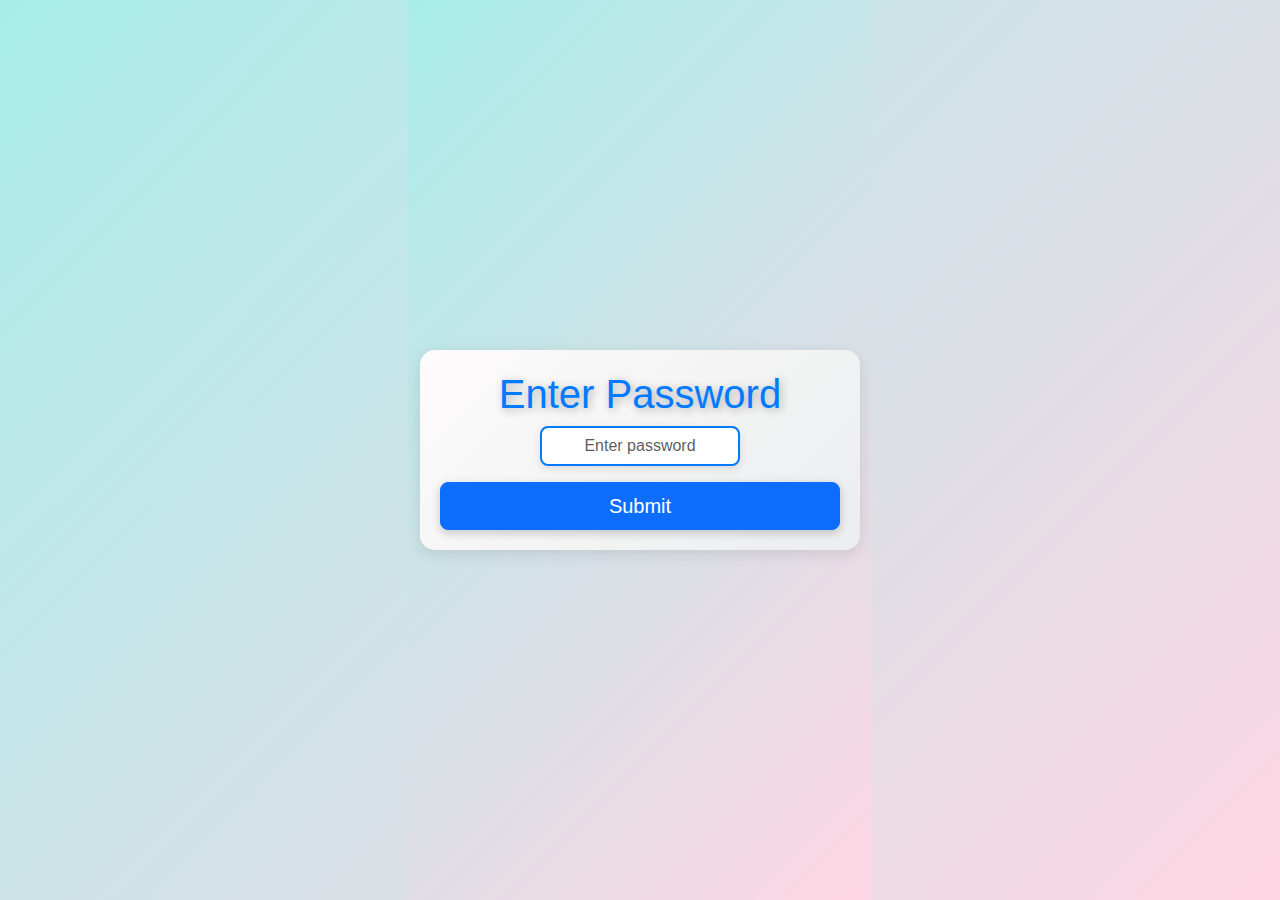
==== index.html @ 619e5683 "Add files via upload" ====
<!DOCTYPE html>
<html lang="en">
<head>
    <meta charset="UTF-8">
    <meta name="viewport" content="width=device-width, initial-scale=1.0">
    <title>Friends' Quoteboard</title>
    <link href="https://cdn.jsdelivr.net/npm/bootstrap@5.3.0/dist/css/bootstrap.min.css" rel="stylesheet">
    <link rel="stylesheet" href="styles.css">
</head>
<body>
    <!-- Password Page -->
    <div id="password-page" class="container text-center">
        <div class="card">
            <h1>Enter Password</h1>
            <input type="password" id="password" class="form-control w-50 mx-auto text-center mb-3" placeholder="Enter password">
            <button class="btn btn-primary btn-lg" onclick="checkPassword()">Submit</button>
        </div>
    </div>

    <!-- Quote Board Page -->
    <div id="quote-board" class="container text-center" style="display: none;">
        <h1>Friends' Quoteboard</h1>
        <select id="filter-select" class="form-select" onchange="filterQuotes()">
            <option value="">All</option>
        </select>
        <div id="quotes-container" class="mt-3"></div>
    </div>

    <script src="https://cdn.jsdelivr.net/npm/bootstrap@5.3.0/dist/js/bootstrap.bundle.min.js"></script>
    <script src="script.js"></script>
</body>
</html>
---- styles.css ----
/* General Styles for the Entire Page */
html, body {
    /* Ensure the background gradient fills the entire viewport */
    height: 100%;
    margin: 0;
    padding: 0;
    background: linear-gradient(135deg, #a8edea 0%, #fed6e3 100%);
    font-family: 'Arial', sans-serif; /* Use a clean, modern font */
    color: #333; /* Default text color */
    display: flex;
    justify-content: center;
    align-items: center;
}

/* Container for Main Content */
.container {
    /* Center content and control its maximum width */
        display: flex;
        justify-content: center; /* Center children horizontally */
        align-items: center; /* Center children vertically */ 
}

/* Styling for All Cards (Used on Both Pages) */
.card {
    border: none; /* Remove default border */
    border-radius: 15px; /* Rounded corners */
    box-shadow: 0 4px 15px rgba(0, 0, 0, 0.1); /* Soft shadow for depth */
    background: linear-gradient(135deg, #fdfbfb 0%, #ebedee 100%); /* Subtle gradient for card background */
    padding: 20px;
}

/* Password Page Styles */
#password-page h1 {
    /* Title Styling */
    width: 400px;
    text-shadow: 2px 2px 8px rgba(0, 0, 0, 0.3); /* Add shadow for emphasis */
    color: #007bff; /* Primary color for text */
}

#password-page input {
    /* Styling for the password input field */
    box-shadow: 0 3px 10px rgba(0, 0, 0, 0.1); /* Add subtle shadow */
    border-radius: 8px; /* Rounded corners */
    border: 2px solid #007bff; /* Primary blue border */
    text-align: center; /* Center the text inside the input */
}

#password-page input:focus {
    /* Focus effect for input */
    border-color: #0056b3; /* Darker blue border on focus */
    box-shadow: 0 0 8px rgba(0, 123, 255, 0.5); /* Glow effect */
}

.btn {
    /* Styling for buttons (Submit button on Password Page) */
    box-shadow: 0 3px 10px rgba(0, 0, 0, 0.2); /* Add shadow */
    transition: transform 0.2s, box-shadow 0.2s; /* Smooth hover effect */
}

.btn:hover {
    /* Hover effect for buttons */
    transform: scale(1.05); /* Slightly enlarge the button */
    box-shadow: 0 5px 15px rgba(0, 0, 0, 0.3); /* Add a more prominent shadow */
}

/* Quote Board Section */
#quote-board h1 {
    /* Title styling for the Quote Board */
    text-shadow: 2px 2px 8px rgba(0, 0, 0, 0.3);
    color: #007bff;
    margin-bottom: 20px;
}

#filter-select {
    /* Styling for the dropdown filter */
    max-width: 400px; /* Limit the width of the dropdown */
    margin: 20px auto; /* Center the dropdown */
    border-radius: 8px; /* Rounded corners */
    border: 2px solid #007bff; /* Primary blue border */
    box-shadow: 0 3px 10px rgba(0, 0, 0, 0.1); /* Subtle shadow */
    transition: border-color 0.3s, box-shadow 0.3s; /* Smooth focus effect */
}

#filter-select:focus {
    /* Focus effect for dropdown */
    border-color: #0056b3;
    box-shadow: 0 0 8px rgba(0, 123, 255, 0.5);
}

#quotes-container {
    /* Styling for the scrollable box */
    max-height: 1000px; /* Increase the height for more content */
    width: 1000px;
    overflow-y: auto; /* Enable vertical scrolling */
    padding: 20px; /* Add padding inside the box */
    border-radius: 15px; /* Rounded corners */
    border: 2px solid #007bff; /* Blue border */
    background-color: #f8f9fa; /* Light background for contrast */
    box-shadow: 0 4px 15px rgba(0, 0, 0, 0.1); /* Subtle shadow */
    margin-top: 20px; /* Space above the box */
    margin-left: auto; /* Push the box to the right */
    margin-right: auto; /* Push the box back to the left */
}

/* Individual Quote Styles */
.quote {
    /* Styling for each quote box */
    border: 2px solid #17a2b8; /* Teal border */
    border-radius: 15px; /* Rounded corners */
    padding: 20px; /* Space inside the quote box */
    background: linear-gradient(135deg, #f9f9f9 0%, #e0f7fa 100%); /* Soft gradient background */
    box-shadow: 0 4px 15px rgba(0, 0, 0, 0.2); /* Add depth with a shadow */
    margin-bottom: 15px; /* Space between quotes */
    transition: transform 0.3s, box-shadow 0.3s; /* Smooth hover effect */
}

.quote:hover {
    /* Hover effect for each quote */
    transform: scale(1.05); /* Slightly enlarge the quote */
    box-shadow: 0 6px 20px rgba(0, 0, 0, 0.3); /* Add a more prominent shadow */
}

.quote h3 {
    /* Styling for the quote text */
    font-size: 1.5rem; /* Larger text size */
    font-weight: bold;
    color: #007bff; /* Primary blue color */
    margin-bottom: 10px; /* Space below the quote text */
}

.quote p {
    /* Styling for the author text */
    font-size: 1.2rem; /* Slightly smaller than the quote */
    color: #495057; /* Muted color for contrast */
    font-style: italic; /* Italicize the author name */
}
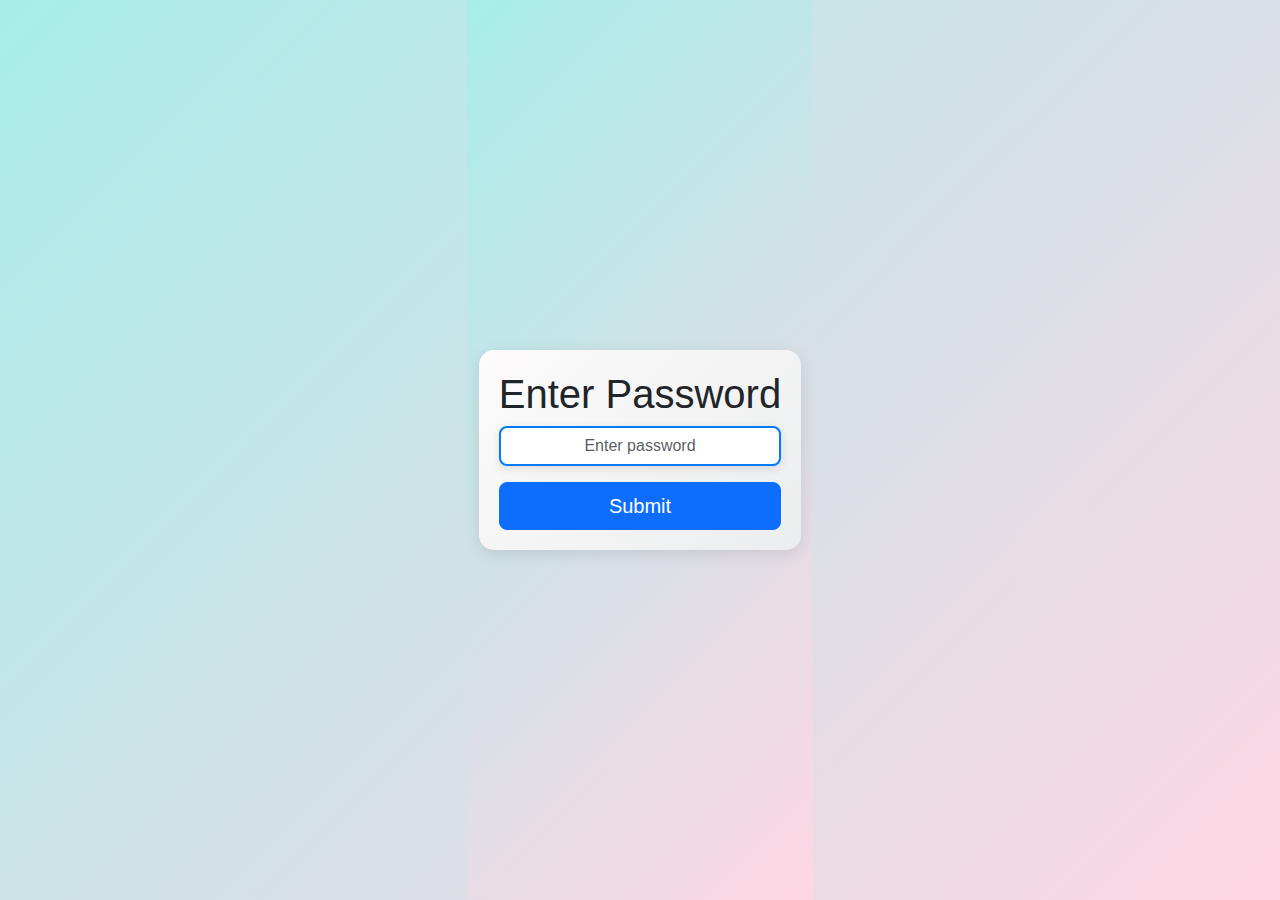
==== commit c7581921: "seperated password page and quote page" ====
--- a/index.html
+++ b/index.html
@@ -3,30 +3,38 @@
 <head>
     <meta charset="UTF-8">
     <meta name="viewport" content="width=device-width, initial-scale=1.0">
-    <title>Friends' Quoteboard</title>
+    <title>Enter Password</title>
     <link href="https://cdn.jsdelivr.net/npm/bootstrap@5.3.0/dist/css/bootstrap.min.css" rel="stylesheet">
     <link rel="stylesheet" href="styles.css">
 </head>
 <body>
-    <!-- Password Page -->
     <div id="password-page" class="container text-center">
         <div class="card">
             <h1>Enter Password</h1>
-            <input type="password" id="password" class="form-control w-50 mx-auto text-center mb-3" placeholder="Enter password">
+            <input type="password" id="password" class="form-control mx-auto text-center mb-3" placeholder="Enter password">
             <button class="btn btn-primary btn-lg" onclick="checkPassword()">Submit</button>
         </div>
     </div>
 
-    <!-- Quote Board Page -->
-    <div id="quote-board" class="container text-center" style="display: none;">
-        <h1>Friends' Quoteboard</h1>
-        <select id="filter-select" class="form-select" onchange="filterQuotes()">
-            <option value="">All</option>
-        </select>
-        <div id="quotes-container" class="mt-3"></div>
-    </div>
+    <script>
+        function checkPassword() {
+            const correctPassword = "friendspassword"; // Replace with your password
+            const userPassword = document.getElementById("password").value;
 
-    <script src="https://cdn.jsdelivr.net/npm/bootstrap@5.3.0/dist/js/bootstrap.bundle.min.js"></script>
-    <script src="script.js"></script>
+            if (userPassword === correctPassword) {
+                window.location.href = "quotes.html"; // Redirect to the quotes page
+            } else {
+                alert("Incorrect password. Please try again.");
+            }
+        }
+
+        // Allow Enter key to submit password
+        document.getElementById("password").addEventListener("keypress", function (event) {
+            if (event.key === "Enter") {
+                event.preventDefault();
+                checkPassword();
+            }
+        });
+    </script>
 </body>
 </html>
--- a/styles.css
+++ b/styles.css
@@ -1,136 +1,62 @@
-/* General Styles for the Entire Page */
+/* General Styles */
 html, body {
-    /* Ensure the background gradient fills the entire viewport */
     height: 100%;
     margin: 0;
     padding: 0;
     background: linear-gradient(135deg, #a8edea 0%, #fed6e3 100%);
-    font-family: 'Arial', sans-serif; /* Use a clean, modern font */
-    color: #333; /* Default text color */
+    font-family: 'Arial', sans-serif;
+    color: #333;
     display: flex;
     justify-content: center;
     align-items: center;
 }
 
-/* Container for Main Content */
 .container {
-    /* Center content and control its maximum width */
-        display: flex;
-        justify-content: center; /* Center children horizontally */
-        align-items: center; /* Center children vertically */ 
+    width: 100%;
+    max-width: 500px; /* Adjusted for smaller screens */
+    margin: 0 auto;
 }
 
-/* Styling for All Cards (Used on Both Pages) */
+/* Card Style */
 .card {
-    border: none; /* Remove default border */
-    border-radius: 15px; /* Rounded corners */
-    box-shadow: 0 4px 15px rgba(0, 0, 0, 0.1); /* Soft shadow for depth */
-    background: linear-gradient(135deg, #fdfbfb 0%, #ebedee 100%); /* Subtle gradient for card background */
+    border: none;
+    border-radius: 15px;
+    box-shadow: 0 4px 15px rgba(0, 0, 0, 0.1);
+    background: linear-gradient(135deg, #fdfbfb 0%, #ebedee 100%);
     padding: 20px;
+    width: 100%; /* Full width on smaller screens */
 }
 
-/* Password Page Styles */
-#password-page h1 {
-    /* Title Styling */
-    width: 400px;
-    text-shadow: 2px 2px 8px rgba(0, 0, 0, 0.3); /* Add shadow for emphasis */
-    color: #007bff; /* Primary color for text */
-}
-
+/* Password Input Field */
 #password-page input {
-    /* Styling for the password input field */
-    box-shadow: 0 3px 10px rgba(0, 0, 0, 0.1); /* Add subtle shadow */
-    border-radius: 8px; /* Rounded corners */
-    border: 2px solid #007bff; /* Primary blue border */
-    text-align: center; /* Center the text inside the input */
+    width: 100%; /* Responsive width for small devices */
+    box-shadow: 0 3px 10px rgba(0, 0, 0, 0.1);
+    border-radius: 8px;
+    border: 2px solid #007bff;
+    text-align: center;
 }
 
 #password-page input:focus {
-    /* Focus effect for input */
-    border-color: #0056b3; /* Darker blue border on focus */
-    box-shadow: 0 0 8px rgba(0, 123, 255, 0.5); /* Glow effect */
-}
-
-.btn {
-    /* Styling for buttons (Submit button on Password Page) */
-    box-shadow: 0 3px 10px rgba(0, 0, 0, 0.2); /* Add shadow */
-    transition: transform 0.2s, box-shadow 0.2s; /* Smooth hover effect */
-}
-
-.btn:hover {
-    /* Hover effect for buttons */
-    transform: scale(1.05); /* Slightly enlarge the button */
-    box-shadow: 0 5px 15px rgba(0, 0, 0, 0.3); /* Add a more prominent shadow */
-}
-
-/* Quote Board Section */
-#quote-board h1 {
-    /* Title styling for the Quote Board */
-    text-shadow: 2px 2px 8px rgba(0, 0, 0, 0.3);
-    color: #007bff;
-    margin-bottom: 20px;
-}
-
-#filter-select {
-    /* Styling for the dropdown filter */
-    max-width: 400px; /* Limit the width of the dropdown */
-    margin: 20px auto; /* Center the dropdown */
-    border-radius: 8px; /* Rounded corners */
-    border: 2px solid #007bff; /* Primary blue border */
-    box-shadow: 0 3px 10px rgba(0, 0, 0, 0.1); /* Subtle shadow */
-    transition: border-color 0.3s, box-shadow 0.3s; /* Smooth focus effect */
-}
-
-#filter-select:focus {
-    /* Focus effect for dropdown */
     border-color: #0056b3;
     box-shadow: 0 0 8px rgba(0, 123, 255, 0.5);
 }
 
+/* Quotes Container */
 #quotes-container {
-    /* Styling for the scrollable box */
-    max-height: 1000px; /* Increase the height for more content */
-    width: 1000px;
-    overflow-y: auto; /* Enable vertical scrolling */
-    padding: 20px; /* Add padding inside the box */
-    border-radius: 15px; /* Rounded corners */
-    border: 2px solid #007bff; /* Blue border */
-    background-color: #f8f9fa; /* Light background for contrast */
-    box-shadow: 0 4px 15px rgba(0, 0, 0, 0.1); /* Subtle shadow */
-    margin-top: 20px; /* Space above the box */
-    margin-left: auto; /* Push the box to the right */
-    margin-right: auto; /* Push the box back to the left */
+    max-height: 500px;
+    width: 100%;
+    overflow-y: auto;
+    padding: 20px;
+    border-radius: 15px;
+    border: 2px solid #007bff;
+    background-color: #f8f9fa;
+    box-shadow: 0 4px 15px rgba(0, 0, 0, 0.1);
 }
 
-/* Individual Quote Styles */
-.quote {
-    /* Styling for each quote box */
-    border: 2px solid #17a2b8; /* Teal border */
-    border-radius: 15px; /* Rounded corners */
-    padding: 20px; /* Space inside the quote box */
-    background: linear-gradient(135deg, #f9f9f9 0%, #e0f7fa 100%); /* Soft gradient background */
-    box-shadow: 0 4px 15px rgba(0, 0, 0, 0.2); /* Add depth with a shadow */
-    margin-bottom: 15px; /* Space between quotes */
-    transition: transform 0.3s, box-shadow 0.3s; /* Smooth hover effect */
+/* Responsive Adjustments */
+@media screen and (max-width: 768px) {
+    #password-page input,
+    #quotes-container {
+        max-width: 90%; /* Fit within smaller screens */
+    }
 }
-
-.quote:hover {
-    /* Hover effect for each quote */
-    transform: scale(1.05); /* Slightly enlarge the quote */
-    box-shadow: 0 6px 20px rgba(0, 0, 0, 0.3); /* Add a more prominent shadow */
-}
-
-.quote h3 {
-    /* Styling for the quote text */
-    font-size: 1.5rem; /* Larger text size */
-    font-weight: bold;
-    color: #007bff; /* Primary blue color */
-    margin-bottom: 10px; /* Space below the quote text */
-}
-
-.quote p {
-    /* Styling for the author text */
-    font-size: 1.2rem; /* Slightly smaller than the quote */
-    color: #495057; /* Muted color for contrast */
-    font-style: italic; /* Italicize the author name */
-}
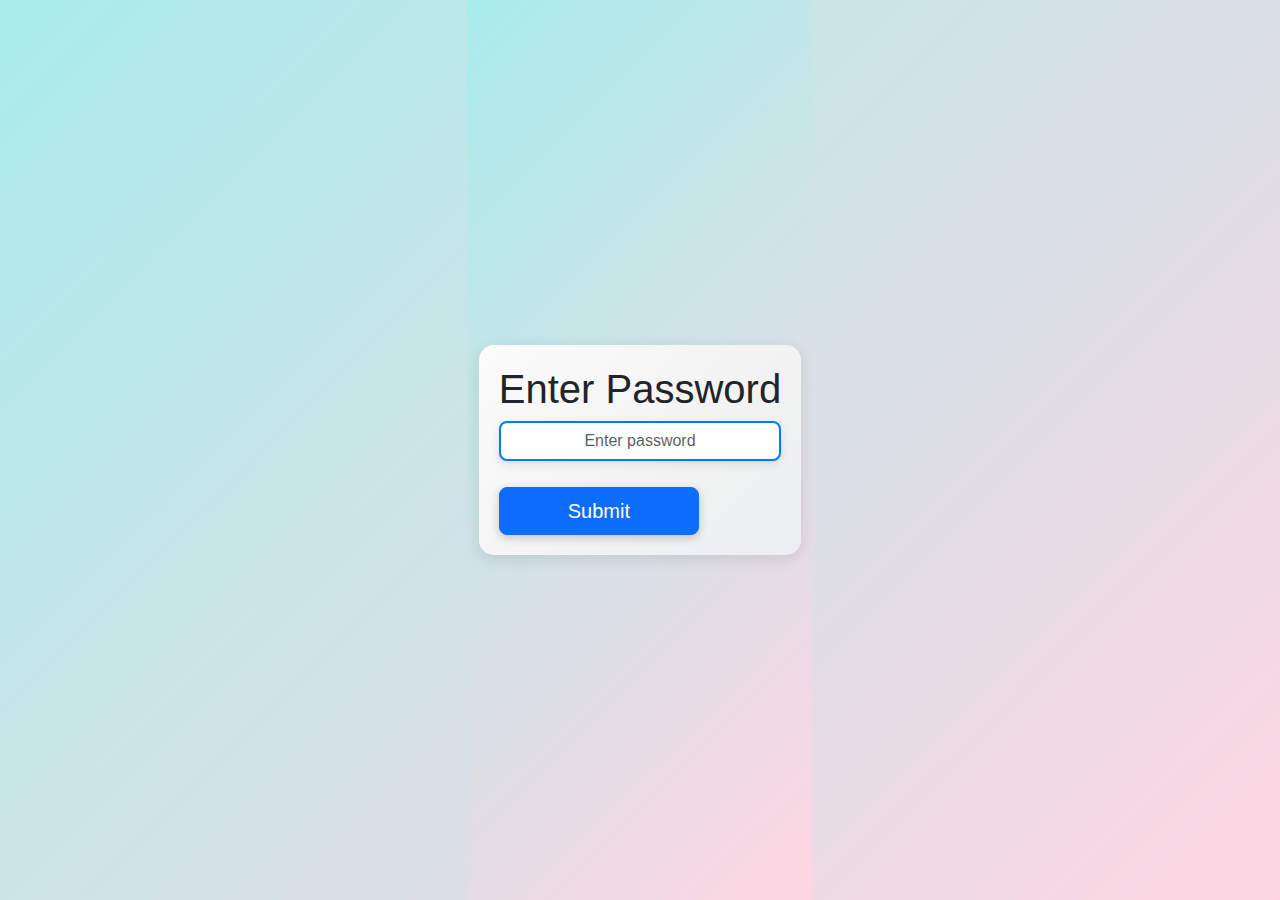
==== commit d58ac069: "Update index.html" ====
--- a/index.html
+++ b/index.html
@@ -5,7 +5,7 @@
     <meta name="viewport" content="width=device-width, initial-scale=1.0">
     <title>Enter Password</title>
     <link href="https://cdn.jsdelivr.net/npm/bootstrap@5.3.0/dist/css/bootstrap.min.css" rel="stylesheet">
-    <link rel="stylesheet" href="styles.css">
+    <link rel="stylesheet" href="index-styles.css">
 </head>
 <body>
     <div id="password-page" class="container text-center">
@@ -18,7 +18,7 @@
 
     <script>
         function checkPassword() {
-            const correctPassword = "friendspassword"; // Replace with your password
+            const correctPassword = "Perchance"; // Replace with your password
             const userPassword = document.getElementById("password").value;
 
             if (userPassword === correctPassword) {
--- a/index-styles.css
+++ b/index-styles.css
@@ -0,0 +1,60 @@
+/* General Styles for Password Page */
+html, body {
+    height: 100%;
+    margin: 0;
+    padding: 0;
+    background: linear-gradient(135deg, #a8edea 0%, #fed6e3 100%);
+    font-family: 'Arial', sans-serif;
+    color: #333;
+    display: flex;
+    justify-content: center;
+    align-items: center;
+}
+
+/* Container for the Password Card */
+.container {
+    width: 100%;
+    max-width: 500px; /* Adjust for smaller screens */
+    margin: 0 auto;
+}
+
+/* Password Card Styling */
+.card {
+    border: none;
+    border-radius: 15px;
+    box-shadow: 0 4px 15px rgba(0, 0, 0, 0.1);
+    background: linear-gradient(135deg, #fdfbfb 0%, #ebedee 100%);
+    padding: 20px;
+    width: 100%; /* Full width on smaller screens */
+    text-align: center;
+}
+
+/* Password Input Field */
+#password-page input {
+    width: 100%; /* Responsive width for small devices */
+    max-width: 400px; /* Limit input width */
+    box-shadow: 0 3px 10px rgba(0, 0, 0, 0.1);
+    border-radius: 8px;
+    border: 2px solid #007bff;
+    text-align: center;
+    margin: 0 auto;
+}
+
+#password-page input:focus {
+    border-color: #0056b3;
+    box-shadow: 0 0 8px rgba(0, 123, 255, 0.5);
+}
+
+/* Button Styling */
+.btn {
+    width: 100%;
+    max-width: 200px;
+    margin-top: 10px;
+    box-shadow: 0 3px 10px rgba(0, 0, 0, 0.2);
+    transition: transform 0.2s, box-shadow 0.2s;
+}
+
+.btn:hover {
+    transform: scale(1.05);
+    box-shadow: 0 5px 15px rgba(0, 0, 0, 0.3);
+}
